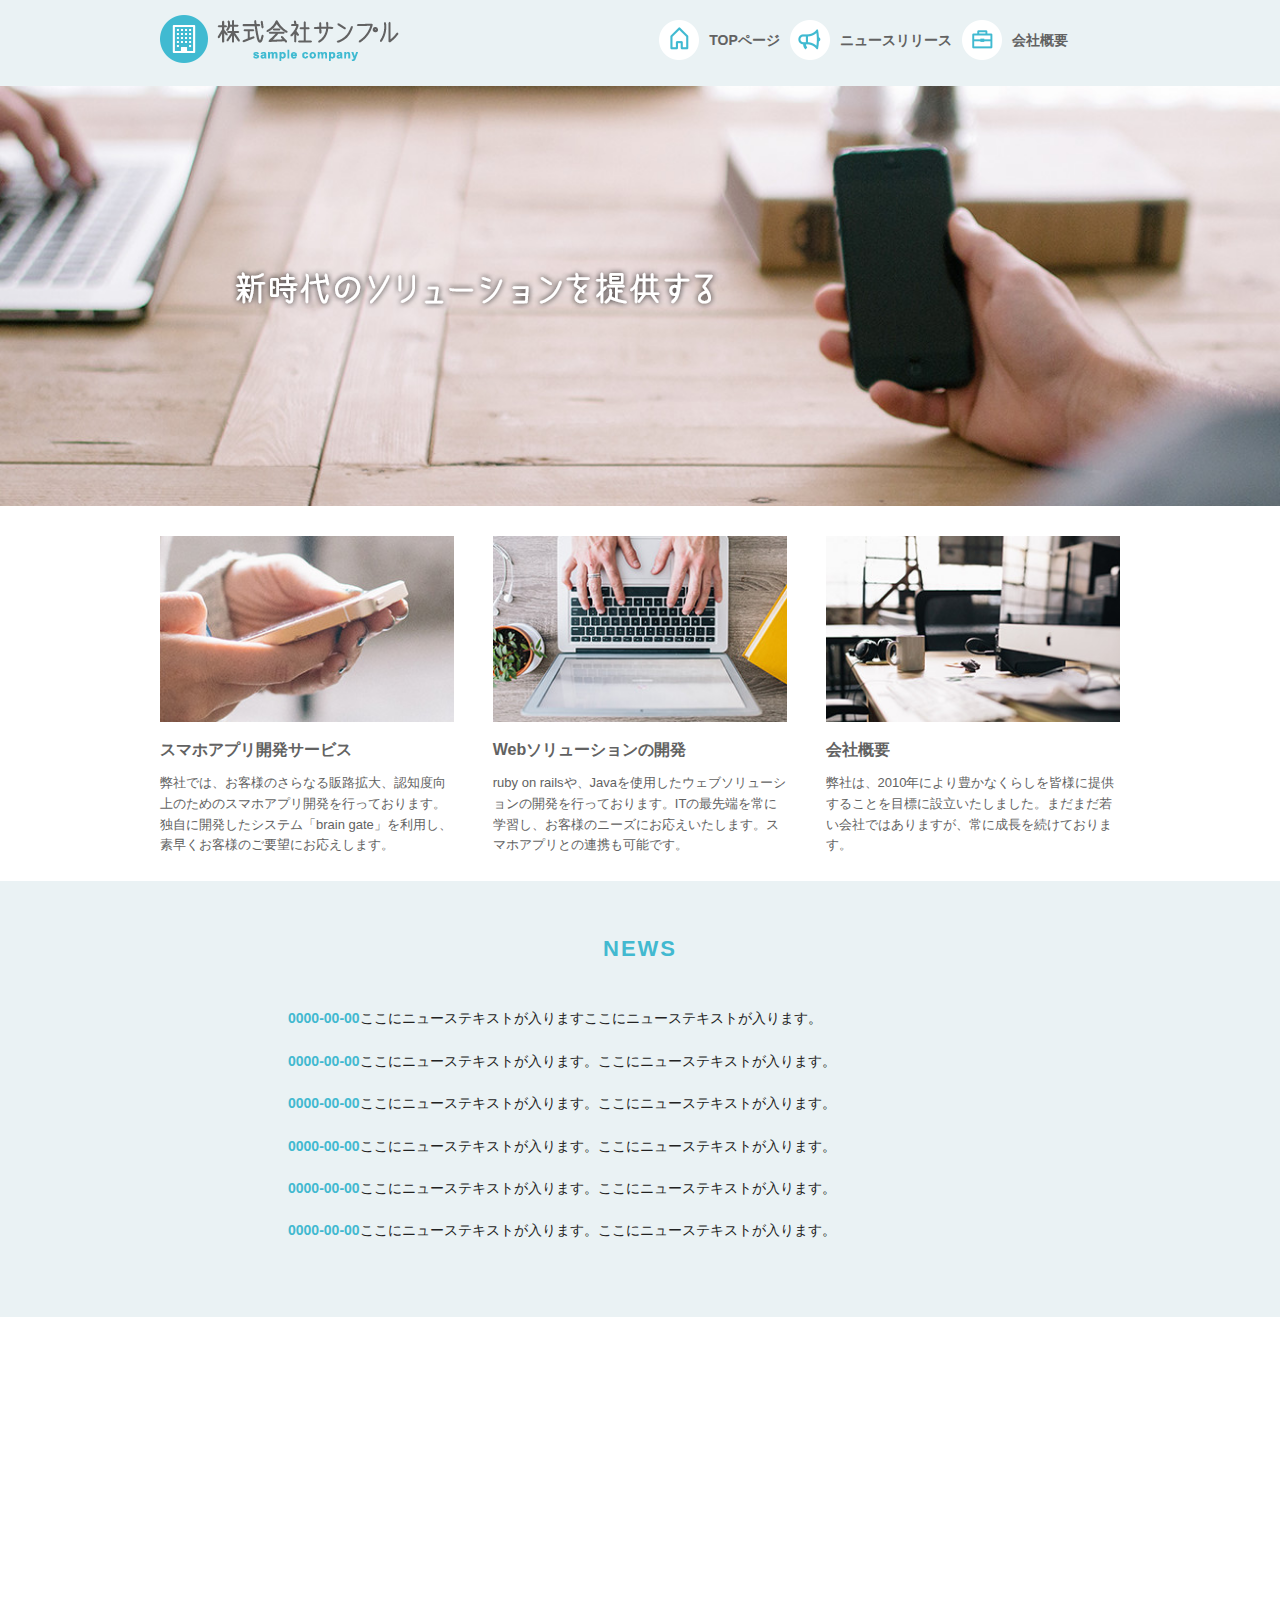
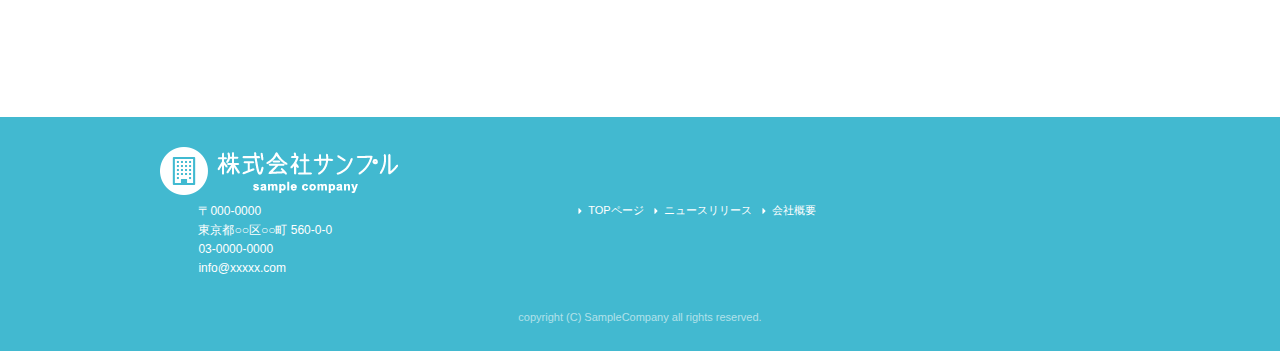
==== index.html @ ef843adb "first commit may 7" ====
<!DOCTYPE html>
<html lang="ja">
<head>

  <!-- Basic Page Needs
  –––––––––––––––––––––––––––––––––––––––––––––––––– -->
  <meta charset="utf-8">
  <title>株式会社サンプル</title>
  <meta name="description" content="">
  <meta name="author" content="">

  <!-- Mobile Specific Metas
  –––––––––––––––––––––––––––––––––––––––––––––––––– -->
  <meta name="viewport" content="width=device-width, initial-scale=1">


  <!-- CSS
  –––––––––––––––––––––––––––––––––––––––––––––––––– -->
  <link rel="stylesheet" href="css/normalize.css">
  <link rel="stylesheet" href="css/skeleton.css">
  <link rel="stylesheet" href="css/sample.css">

  <!-- Favicon
  –––––––––––––––––––––––––––––––––––––––––––––––––– -->
  <link rel="icon" type="image/png" href="images/favicon.png">

</head>
<body>
  <header>
    <div id="header_in" class="container">
      <div class="row">
        <div class="six columns logo">
          
        <h1><a href="index.html"><img class="u-max-full-width" src="images/top/logo.png" alt="株式会社サンプル" srcset="images/top/logo@2x.png 2x" /></a></h1>
        </div>
        <div class="six columns navi">
          <div class="sp_navi">
          <img id="sp_navi_btn" class="u-max-full-width" src="images/top/sp_navi.png" alt="sp_navi" srcset="images/top/sp_navi@2x.png 2x" />

          <ul class="sp_navi_li">
            <li><a href="index.html">TOPページ</a></li>
            <li><a href="news.html">ニュースリリース</a></li>
            <li><a href="company.html">会社概要</a></li>
          </ul>
        </div>
        <div class="pc_navi">
           <ul class="pc_navi_li">
             <li class="navi_toppage"><a href="index.html">TOPページ</a></li>
             <li class="navi_news"><a href="news.html">ニュースリリース</a></li>
             <li class="navi_company"><a href="company.html">会社概要</a></li>
             </ul>

        </div>

      </div>
    </div>
    <!-- row -->
    </div>
</header>
<div id="cover_area">
  <div class="container">
    <div class="twelve columns">
      <img class="u-max-full-width" src="images/top/cover_read.png" alt="新時代のソリューションを提供する" srcset="images/top/cover_read@2x.png 2x" />
    </div>
  </div>
</div>
<!-- #cover -->

<div id="service_area">

  <div class="container">
    <div class="row">

      <div class="four columns">
      
        <img class="u-max-full-width" src="images/top/service_01.jpg" alt="スマホアプリ開発サービス" srcset="images/top/service_01@2x.jpg 2x" />
        <div class="service_title">スマホアプリ開発サービス</div>
        <p>弊社では、お客様のさらなる販路拡大、認知度向上のためのスマホアプリ開発を行っております。独自に開発したシステム「brain gate」を利用し、素早くお客様のご要望にお応えします。</p>
      </div><!-- column -->
      
      <div class="four columns">
        <img class="u-max-full-width" src="images/top/service_02.jpg" alt="Webソリューションの開発" srcset="images/top/service_02@2x.jpg 2x" />
        <div class="service_title">Webソリューションの開発</div>
        <p>ruby on railsや、Javaを使用したウェブソリューションの開発を行っております。ITの最先端を常に学習し、お客様のニーズにお応えいたします。スマホアプリとの連携も可能です。</p>

      </div><!-- column -->
      
      <div class="four columns">
         <img class="u-max-full-width" src="images/top/service_03.jpg" alt="会社概要" srcset="images/top/service_03@2x.jpg 2x" />
        <div class="service_title">会社概要</div>
        <p>弊社は、2010年により豊かなくらしを皆様に提供することを目標に設立いたしました。まだまだ若い会社ではありますが、常に成長を続けております。</p>
        
      </div><!-- column -->

    </div>
  </div>

</div>

<!-- #service_area -->
<div id="news_area">
  <div class="container">
    <div class="row">
      
      <div class="twelve columns">
        <div class="news_title">NEWS</div>
         
         <ul class="news_lists">
           <li><span>0000-00-00</span>ここにニューステキストが入りますここにニューステキストが入ります。</li>
           <li><span>0000-00-00</span>ここにニューステキストが入ります。ここにニューステキストが入ります。</li>
           <li><span>0000-00-00</span>ここにニューステキストが入ります。ここにニューステキストが入ります。</li>
           <li><span>0000-00-00</span>ここにニューステキストが入ります。ここにニューステキストが入ります。</li>
           <li><span>0000-00-00</span>ここにニューステキストが入ります。ここにニューステキストが入ります。</li>
           <li><span>0000-00-00</span>ここにニューステキストが入ります。ここにニューステキストが入ります。</li>
         </ul>
         
      </div>
      
    </div>
  </div>
</div>
<!-- #new_area -->

<div id="googlemap_area">
  
  <script src="//maps.google.com/maps/api/js?key=AIzaSyBBk4kRPI6W22pNceogOGklAoCGwDlyeMA"></script>
  <script type="text/javascript">
    function googleMap() {
    var latlng = new google.maps.LatLng(35.6694293, 139.7189323);/* 座標 */
    var myOptions = {
    zoom: 16, /*拡大比率*/
    center: latlng,
    scrollwheel: false,
    disableDoubleClickZoom: true,
    draggable: false,
    mapTypeControlOptions: { mapTypeIds: ['style', google.maps.MapTypeId.ROADMAP] }
  };
    var map = new google.maps.Map(document.getElementById('map1'), myOptions);

  /*アイコン設定*/
    var icon = new google.maps.MarkerImage('images/top/pin.png',/*画像url*/
    new google.maps.Size(48,56),/*アイコンサイズ*/
    new google.maps.Point(0,0)/*アイコン位置*/
  );
    var markerOptions = {
    position: latlng,
    map: map,
    icon: icon,
    title: '株式会社サンプル',/*タイトル*/
    animation: google.maps.Animation.DROP/*アニメーション*/
  };
  var marker = new google.maps.Marker(markerOptions);

  /*取得スタイルの貼り付け*/
  var styleOptions = [
  {
  "stylers": [
    { "hue": '#eaf2f4' }
    ]
    }
  ];

  var styledMapOptions = { name: '株式会社サンプル' }/*地図右上のタイトル*/
  var sampleType = new google.maps.StyledMapType(styleOptions, styledMapOptions);
  map.mapTypes.set('style', sampleType);
  map.setMapTypeId('style');
  };
  google.maps.event.addDomListener(window, 'load', function() {
  googleMap();
  });
  </script>
  <div id="map1" style="width:100%; height:400px; margin:0 auto;"></div>
  </div>
  <!-- googlemap_area -->
<footer>
  <div class="container">
    <div class="row">
       <div class="four column sp">
        <img class="u-max-full-width" src="images/top/footer_logo.png" alt="株式会社サンプル" srcset="images/top/footer_logo@2x.png 2x" />
       </div>
      <!-- columns -->
       <div class="four columns foot_address sp">
        〒000-0000<br />
        東京都○○区○○町 560-0-0<br />
        03-0000-0000<br />
        info@xxxxx.com
        </div>
      <!-- columns -->
        <div class="four columns">
           <ul class="foot_navi">
             <li><a href="">TOPページ</a></li>
             <li><a href="">ニュースリリース</a></li>
             <li><a href="">会社概要</a></li>
             </ul>
        </div>
        <!-- columns -->
    </div>
    <!-- row -->
      <div class="row">
        <div class="twelve columns sp">
          <p class="copy">copyright (C) SampleCompany all rights reserved.</p>
        </div>
        <!-- columns -->
      </div>
      <! -- row -->
  </div>
</footer>
<script type="text/javascript" src="//ajax.googleapis.com/ajax/libs/jquery/1.10.2/jquery.min.js"></script>
<script>
  $(function(){
    $(document).ready(function(){
      
      $("#sp_navi_btn").click(function () {
        $(this).next().slideToggle();
        
      });
      
    });
  });
</script>

</body>  
</html>
---- css/skeleton.css ----
/*
* Skeleton V2.0.4
* Copyright 2014, Dave Gamache
* www.getskeleton.com
* Free to use under the MIT license.
* http://www.opensource.org/licenses/mit-license.php
* 12/29/2014
*/


/* Table of contents
––––––––––––––––––––––––––––––––––––––––––––––––––
- Grid
- Base Styles
- Typography
- Links
- Buttons
- Forms
- Lists
- Code
- Tables
- Spacing
- Utilities
- Clearing
- Media Queries
*/


/* Grid
–––––––––––––––––––––––––––––––––––––––––––––––––– */
.container {
  position: relative;
  width: 100%;
  max-width: 960px;
  margin: 0 auto;
  padding: 0 20px;
  box-sizing: border-box; }
.column,
.columns {
  width: 100%;
  float: left;
  box-sizing: border-box; }

/* For devices larger than 400px */
@media (min-width: 400px) {
  .container {
    width: 85%;
    padding: 0; }
}

/* For devices larger than 550px */
@media (min-width: 550px) {
  .container {
    width: 80%; }
  .column,
  .columns {
    margin-left: 4%; }
  .column:first-child,
  .columns:first-child {
    margin-left: 0; }

  .one.column,
  .one.columns                    { width: 4.66666666667%; }
  .two.columns                    { width: 13.3333333333%; }
  .three.columns                  { width: 22%;            }
  .four.columns                   { width: 30.6666666667%; }
  .five.columns                   { width: 39.3333333333%; }
  .six.columns                    { width: 48%;            }
  .seven.columns                  { width: 56.6666666667%; }
  .eight.columns                  { width: 65.3333333333%; }
  .nine.columns                   { width: 74.0%;          }
  .ten.columns                    { width: 82.6666666667%; }
  .eleven.columns                 { width: 91.3333333333%; }
  .twelve.columns                 { width: 100%; margin-left: 0; }

  .one-third.column               { width: 30.6666666667%; }
  .two-thirds.column              { width: 65.3333333333%; }

  .one-half.column                { width: 48%; }

  /* Offsets */
  .offset-by-one.column,
  .offset-by-one.columns          { margin-left: 8.66666666667%; }
  .offset-by-two.column,
  .offset-by-two.columns          { margin-left: 17.3333333333%; }
  .offset-by-three.column,
  .offset-by-three.columns        { margin-left: 26%;            }
  .offset-by-four.column,
  .offset-by-four.columns         { margin-left: 34.6666666667%; }
  .offset-by-five.column,
  .offset-by-five.columns         { margin-left: 43.3333333333%; }
  .offset-by-six.column,
  .offset-by-six.columns          { margin-left: 52%;            }
  .offset-by-seven.column,
  .offset-by-seven.columns        { margin-left: 60.6666666667%; }
  .offset-by-eight.column,
  .offset-by-eight.columns        { margin-left: 69.3333333333%; }
  .offset-by-nine.column,
  .offset-by-nine.columns         { margin-left: 78.0%;          }
  .offset-by-ten.column,
  .offset-by-ten.columns          { margin-left: 86.6666666667%; }
  .offset-by-eleven.column,
  .offset-by-eleven.columns       { margin-left: 95.3333333333%; }

  .offset-by-one-third.column,
  .offset-by-one-third.columns    { margin-left: 34.6666666667%; }
  .offset-by-two-thirds.column,
  .offset-by-two-thirds.columns   { margin-left: 69.3333333333%; }

  .offset-by-one-half.column,
  .offset-by-one-half.columns     { margin-left: 52%; }

}


/* Base Styles
–––––––––––––––––––––––––––––––––––––––––––––––––– */
/* NOTE
html is set to 62.5% so that all the REM measurements throughout Skeleton
are based on 10px sizing. So basically 1.5rem = 15px :) */
html {
  font-size: 62.5%; }
body {
  font-size: 1.5em; /* currently ems cause chrome bug misinterpreting rems on body element */
  line-height: 1.6;
  font-weight: 400;
  font-family: "Raleway", "HelveticaNeue", "Helvetica Neue", Helvetica, Arial, sans-serif;
  color: #222; }


/* Typography
–––––––––––––––––––––––––––––––––––––––––––––––––– */
h1, h2, h3, h4, h5, h6 {
  margin-top: 0;
  margin-bottom: 2rem;
  font-weight: 300; }
h1 { font-size: 4.0rem; line-height: 1.2;  letter-spacing: -.1rem;}
h2 { font-size: 3.6rem; line-height: 1.25; letter-spacing: -.1rem; }
h3 { font-size: 3.0rem; line-height: 1.3;  letter-spacing: -.1rem; }
h4 { font-size: 2.4rem; line-height: 1.35; letter-spacing: -.08rem; }
h5 { font-size: 1.8rem; line-height: 1.5;  letter-spacing: -.05rem; }
h6 { font-size: 1.5rem; line-height: 1.6;  letter-spacing: 0; }

/* Larger than phablet */
@media (min-width: 550px) {
  h1 { font-size: 5.0rem; }
  h2 { font-size: 4.2rem; }
  h3 { font-size: 3.6rem; }
  h4 { font-size: 3.0rem; }
  h5 { font-size: 2.4rem; }
  h6 { font-size: 1.5rem; }
}

p {
  margin-top: 0; }


/* Links
–––––––––––––––––––––––––––––––––––––––––––––––––– */
a {
  color: #1EAEDB; }
a:hover {
  color: #0FA0CE; }


/* Buttons
–––––––––––––––––––––––––––––––––––––––––––––––––– */
.button,
button,
input[type="submit"],
input[type="reset"],
input[type="button"] {
  display: inline-block;
  height: 38px;
  padding: 0 30px;
  color: #555;
  text-align: center;
  font-size: 11px;
  font-weight: 600;
  line-height: 38px;
  letter-spacing: .1rem;
  text-transform: uppercase;
  text-decoration: none;
  white-space: nowrap;
  background-color: transparent;
  border-radius: 4px;
  border: 1px solid #bbb;
  cursor: pointer;
  box-sizing: border-box; }
.button:hover,
button:hover,
input[type="submit"]:hover,
input[type="reset"]:hover,
input[type="button"]:hover,
.button:focus,
button:focus,
input[type="submit"]:focus,
input[type="reset"]:focus,
input[type="button"]:focus {
  color: #333;
  border-color: #888;
  outline: 0; }
.button.button-primary,
button.button-primary,
input[type="submit"].button-primary,
input[type="reset"].button-primary,
input[type="button"].button-primary {
  color: #FFF;
  background-color: #33C3F0;
  border-color: #33C3F0; }
.button.button-primary:hover,
button.button-primary:hover,
input[type="submit"].button-primary:hover,
input[type="reset"].button-primary:hover,
input[type="button"].button-primary:hover,
.button.button-primary:focus,
button.button-primary:focus,
input[type="submit"].button-primary:focus,
input[type="reset"].button-primary:focus,
input[type="button"].button-primary:focus {
  color: #FFF;
  background-color: #1EAEDB;
  border-color: #1EAEDB; }


/* Forms
–––––––––––––––––––––––––––––––––––––––––––––––––– */
input[type="email"],
input[type="number"],
input[type="search"],
input[type="text"],
input[type="tel"],
input[type="url"],
input[type="password"],
textarea,
select {
  height: 38px;
  padding: 6px 10px; /* The 6px vertically centers text on FF, ignored by Webkit */
  background-color: #fff;
  border: 1px solid #D1D1D1;
  border-radius: 4px;
  box-shadow: none;
  box-sizing: border-box; }
/* Removes awkward default styles on some inputs for iOS */
input[type="email"],
input[type="number"],
input[type="search"],
input[type="text"],
input[type="tel"],
input[type="url"],
input[type="password"],
textarea {
  -webkit-appearance: none;
     -moz-appearance: none;
          appearance: none; }
textarea {
  min-height: 65px;
  padding-top: 6px;
  padding-bottom: 6px; }
input[type="email"]:focus,
input[type="number"]:focus,
input[type="search"]:focus,
input[type="text"]:focus,
input[type="tel"]:focus,
input[type="url"]:focus,
input[type="password"]:focus,
textarea:focus,
select:focus {
  border: 1px solid #33C3F0;
  outline: 0; }
label,
legend {
  display: block;
  margin-bottom: .5rem;
  font-weight: 600; }
fieldset {
  padding: 0;
  border-width: 0; }
input[type="checkbox"],
input[type="radio"] {
  display: inline; }
label > .label-body {
  display: inline-block;
  margin-left: .5rem;
  font-weight: normal; }


/* Lists
–––––––––––––––––––––––––––––––––––––––––––––––––– */
ul {
  list-style: circle inside; }
ol {
  list-style: decimal inside; }
ol, ul {
  padding-left: 0;
  margin-top: 0; }
ul ul,
ul ol,
ol ol,
ol ul {
  margin: 1.5rem 0 1.5rem 3rem;
  font-size: 90%; }
li {
  margin-bottom: 1rem; }


/* Code
–––––––––––––––––––––––––––––––––––––––––––––––––– */
code {
  padding: .2rem .5rem;
  margin: 0 .2rem;
  font-size: 90%;
  white-space: nowrap;
  background: #F1F1F1;
  border: 1px solid #E1E1E1;
  border-radius: 4px; }
pre > code {
  display: block;
  padding: 1rem 1.5rem;
  white-space: pre; }


/* Tables
–––––––––––––––––––––––––––––––––––––––––––––––––– */
th,
td {
  padding: 12px 15px;
  text-align: left;
  border-bottom: 1px solid #E1E1E1; }
th:first-child,
td:first-child {
  padding-left: 0; }
th:last-child,
td:last-child {
  padding-right: 0; }


/* Spacing
–––––––––––––––––––––––––––––––––––––––––––––––––– */
button,
.button {
  margin-bottom: 1rem; }
input,
textarea,
select,
fieldset {
  margin-bottom: 1.5rem; }
pre,
blockquote,
dl,
figure,
table,
p,
ul,
ol,
form {
  margin-bottom: 2.5rem; }


/* Utilities
–––––––––––––––––––––––––––––––––––––––––––––––––– */
.u-full-width {
  width: 100%;
  box-sizing: border-box; }
.u-max-full-width {
  max-width: 100%;
  box-sizing: border-box; }
.u-pull-right {
  float: right; }
.u-pull-left {
  float: left; }


/* Misc
–––––––––––––––––––––––––––––––––––––––––––––––––– */
hr {
  margin-top: 3rem;
  margin-bottom: 3.5rem;
  border-width: 0;
  border-top: 1px solid #E1E1E1; }


/* Clearing
–––––––––––––––––––––––––––––––––––––––––––––––––– */

/* Self Clearing Goodness */
.container:after,
.row:after,
.u-cf {
  content: "";
  display: table;
  clear: both; }


/* Media Queries
–––––––––––––––––––––––––––––––––––––––––––––––––– */
/*
Note: The best way to structure the use of media queries is to create the queries
near the relevant code. For example, if you wanted to change the styles for buttons
on small devices, paste the mobile query code up in the buttons section and style it
there.
*/


/* Larger than mobile */
@media (min-width: 400px) {}

/* Larger than phablet (also point when grid becomes active) */
@media (min-width: 550px) {}

/* Larger than tablet */
@media (min-width: 750px) {}

/* Larger than desktop */
@media (min-width: 1000px) {}

/* Larger than Desktop HD */
@media (min-width: 1200px) {}
---- css/sample.css ----
html {
  font-size: 62.5%; }

/**************************************/
header {
  background: #eaf2f4; }
  header #header_in {
    padding-top: 10px;
    padding-bottom: 4px; }
  @media (max-width: 550px) {
    header .logo {
      width: 190px; }
    header .navi {
      width: 40px;
      float: right; } }
  header .sp_navi_li {
    width: 180px;
    position: absolute;
    top: 50px;
    right: 2%;
    border: 1px solid #eee;
    background: white;
    margin: 0;
    padding: 0;
    display: none;
    z-index: 100; }
    header .sp_navi_li li {
      list-style: none;
      margin: 0;
      padding: 0; }
      header .sp_navi_li li a {
        display: block;
        padding: 10px 8px;
        border-bottom: 1px solid #eee;
        font-size: 14px;
        text-decoration: none; }
  @media (min-width: 550px) {
    header .sp_navi {
      display: none; }
    header #header_in {
      padding: 15px 0 10px 0; }
    header .pc_navi_li {
      margin: 0;
      padding: 0; }
      header .pc_navi_li li {
        list-style: none;
        margin: 5px 0 0 0;
        padding: 0; }
        header .pc_navi_li li a {
          color: #626262;
          text-decoration: none;
          font-weight: bold;
          font-size: 14px;
          font-size: 1.4rem;
          float: left;
          padding-right: 10px; }
        header .pc_navi_li li a:hover {
          color: #42b9d0; }
      header .pc_navi_li li.navi_toppage a {
        background-repeat: no-repeat;
        display: inline-block;
        line-height: 40px;
        padding-left: 50px;
        background-image: url("../images/top/navi_top.png");
        background-size: 40px 40px; } }
    @media screen and (min-width: 550px) and (-webkit-min-device-pixel-ratio: 2), (min-width: 550px) and (min-resolution: 2dppx) {
      header .pc_navi_li li.navi_toppage a {
        background-image: url("../images/top/navi_top@2x.png"); } }
  @media (min-width: 550px) {
      header .pc_navi_li li.navi_news a {
        background-repeat: no-repeat;
        display: inline-block;
        line-height: 40px;
        padding-left: 50px;
        background-image: url("../images/top/navi_news.png");
        background-size: 40px 40px; } }
    @media screen and (min-width: 550px) and (-webkit-min-device-pixel-ratio: 2), (min-width: 550px) and (min-resolution: 2dppx) {
      header .pc_navi_li li.navi_news a {
        background-image: url("../images/top/navi_news@2x.png"); } }
  @media (min-width: 550px) {
      header .pc_navi_li li.navi_company a {
        background-repeat: no-repeat;
        display: inline-block;
        line-height: 40px;
        padding-left: 50px;
        background-image: url("../images/top/navi_company.png");
        background-size: 40px 40px; } }
    @media screen and (min-width: 550px) and (-webkit-min-device-pixel-ratio: 2), (min-width: 550px) and (min-resolution: 2dppx) {
      header .pc_navi_li li.navi_company a {
        background-image: url("../images/top/navi_company@2x.png"); } }

  @media (max-width: 550px) {
    header .pc_navi {
      display: none; } }

#cover_area {
  text-align: center;
  padding: 80px 0;
  background-image: url("../images/top/cover.jpg");
  background-size: cover; }
  @media screen and (-webkit-min-device-pixel-ratio: 2), (min-resolution: 2dppx) {
    #cover_area {
      background-image: url("../images/top/cover@2x.jpg"); } }
  @media (min-width: 550px) {
    #cover_area {
      text-align: left;
      height: 420px;
      padding: 0; }
      #cover_area img {
        margin-top: 180px;
        margin-left: 70px; } }

#service_area {
  padding-top: 20px; }
  @media (min-width: 550px) {
    #service_area {
      padding-top: 30px; } }
  #service_area .columns {
    color: #626262; }
    #service_area .columns .service_title {
      font-size: 18px;
      font-size: 1.8rem;
      font-weight: bold;
      margin-top: 8px; }
    #service_area .columns p {
      font-size: 15px;
      font-size: 1.5rem;
      margin-top: 10px; }
    @media (min-width: 550px) {
      #service_area .columns .service_title {
        font-size: 16px;
        font-size: 1.6rem; }
      #service_area .columns p {
        font-size: 13px;
        font-size: 1.3rem; } }

#news_area {
  background-color: #eaf2f4; }
  @media (min-width: 550px) {
    #news_area .container {
      padding: 0px 10% 50px 10%; } }
  #news_area .news_title {
    text-align: center;
    font-size: 26px;
    font-size: 2.6rem;
    color: #42b9d0;
    padding: 15px 0 10px 0;
    font-weight: bold;
    letter-spacing: 0.2rem; }
  #news_area .news_lists li {
    list-style: none;
    font-size: 15px;
    font-size: 1.5rem; }
    #news_area .news_lists li span {
      color: #42b9d0;
      font-weight: bold;
      display: block;
      margin-bottom: 3px; }
  @media (min-width: 550px) {
    #news_area .news_title {
      text-align: center;
      font-size: 22px;
      font-size: 2.2rem;
      color: #42b9d0;
      padding: 50px 0 41px 0;
      letter-spacing: 0.2rem; }
    #news_area .news_lists li {
      list-style: none;
      font-size: 14px;
      font-size: 1.4rem;
      margin-bottom: 20px; }
      #news_area .news_lists li span {
        color: #42b9d0;
        font-weight: bold;
        display: inline;
        margin-bottom: 0px; } }

footer {
  background-color: #42b9d0;
  color: #fff;
  padding-top: 20px; }
  @media (max-width: 550px) {
    footer .container {
      margin: 0;
      padding: 0; }
    footer .sp {
      padding: 0 6%;
      margin: 0 auto; }
    footer .foot_navi {
      margin-top: 20px; }
      footer .foot_navi li {
        list-style: none;
        margin-bottom: 1px; }
        footer .foot_navi li a {
          color: #42b9d0;
          background-color: #eaf2f4;
          display: block;
          text-align: center;
          font-weight: bold;
          text-decoration: none;
          font-size: 16px;
          font-size: 1.6rem;
          padding: 16px 0; } }
  footer .foot_address {
    font-size: 16px;
    font-size: 1.6rem;
    padding-top: 10px; }
  footer .copy {
    text-align: center;
    font-size: 11px;
    font-size: 1.1rem;
    color: #b2e1ea; }
  @media (min-width: 550px) {
    footer {
      padding-top: 30px; }
      footer .foot_address {
        padding: 0px;
        font-size: 12px;
        font-size: 1.2rem; }
      footer .foot_navi {
        float: right; }
        footer .foot_navi li {
          list-style: none;
          background-repeat: no-repeat;
          background-position: left center;
          display: inline-block;
          float: left;
          margin-right: 10px;
          font-size: 11px;
          font-size: 1.1rem;
          background-image: url("../images/top/foot_arroehead.png");
          background-size: 4px 6px; } }
      @media screen and (min-width: 550px) and (-webkit-min-device-pixel-ratio: 2), (min-width: 550px) and (min-resolution: 2dppx) {
        footer .foot_navi li {
          background-image: url("../images/top/foot_arroehead@2x.png"); } }
  @media (min-width: 550px) {
        footer .foot_navi a {
          color: white;
          padding-left: 10px;
          text-decoration: none; }
        footer .foot_navi a:hover {
          color: #eaf2f4; }
      footer .copy {
        margin-top: 30px; } }

h1 {
  margin: 0;
  padding: 0; }

#sub_cover {
  background-image: url("../images/news/sub_cover.jpg");
  background-size: cover; }
  #sub_cover .container h2 {
    text-align: center;
    padding: 80px 0;
    color: #FFFFFF;
    fontsize: 3.2rem;
    font-weight: bold;
    margin: 0;
    letter-spacing: 0.2rem; }
  @media screen and (-webkit-min-device-pixel-ratio: 2), (min-resolution: 2dppx) {
    #sub_cover {
      background-image: url("../images/news/sub_cover@2x.jpg"); } }
  @media screen and (-webkit-min-device-pixel-ratio: 2) and (min-width: 550px), (min-resolution: 2dppx) and (min-width: 550px) {
    #sub_cover {
      text-align: left;
      height: 200px;
      padding: 0; }
      #sub_cover img {
        margin-top: 180px;
        margin-left: 70px; } }

@media (min-width: 550px) {
  #contents {
    padding-top: 35px;
    padding-bottom: 70px; } }
#contents .container {
  position: relative;
  max-width: 960px;
  margin: 0 auto;
  box-sizing: border-box; }
  @media (min-width: 550px) {
    #contents .container {
      width: 80%; } }
  @media (min-width: 400px) {
    #contents .container {
      padding: 0; } }
#contents .row {
  display: block; }
@media (min-width: 550px) {
  #contents #main {
    padding-right: 20px; }
    #contents #main .nine.columns {
      width: 74.0%; } }
#contents #main h2 {
  color: #42b9d0;
  font-size: 2rem;
  font-weight: bold;
  display: block;
  margin-bottom: 2rem;
  border-bottom: 3px solid;
  border-bottom-color: #42b9d0;
  line-height: 1.25;
  padding-bottom: 20px; }
#contents #main li {
  list-style: none;
  font-size: 15px;
  font-size: 1.5rem; }
  #contents #main li span {
    color: #42b9d0;
    font-weight: bold;
    display: block;
    margin-bottom: 3px; }

#sidebar {
  padding-bottom: 20px;
  line-height: 1.6; }
  @media (min-width: 550px) {
    #sidebar .three.columns {
      width: 22%; }
    #sidebar .columns {
      width: 100%;
      margin-left: 4%;
      float: left;
      box-sizing: border-box; } }
  @media (max-width: 550px) {
    #sidebar .pc_sidemenu {
      display: none; } }
  #sidebar .pc_sidemenu h3 {
    color: #42b9d0;
    font-size: 1.5rem;
    display: block;
    letter-spacing: 0.2rem;
    font-weight: bold;
    background-color: #f3f9fb;
    padding: 15px;
    margin-top: 0;
    margin-bottom: 0px; }
  #sidebar .pc_sidemenu li {
    list-style: none;
    font-size: 1.6rem;
    background-image: url("../images/news/side_arrow.png");
    background-size: 4px 8px;
    display: block;
    border-bottom: 1px solid;
    border-bottom-color: #e5e5e5;
    background-repeat: no-repeat;
    background-position: 8px center;
    margin-bottom: 0px;
    padding: 10px 10px 10px 20px; }
    @media screen and (-webkit-min-device-pixel-ratio: 2), (min-resolution: 2dppx) {
      #sidebar .pc_sidemenu li {
        background-image: url("../images/news/side_arrow@2x.png"); } }
    #sidebar .pc_sidemenu li a {
      color: #339fd1;
      text-decoration: none;
      display: block; }
      #sidebar .pc_sidemenu li a:hover {
        color: #42b9d0; }

/*# sourceMappingURL=sample.css.map */
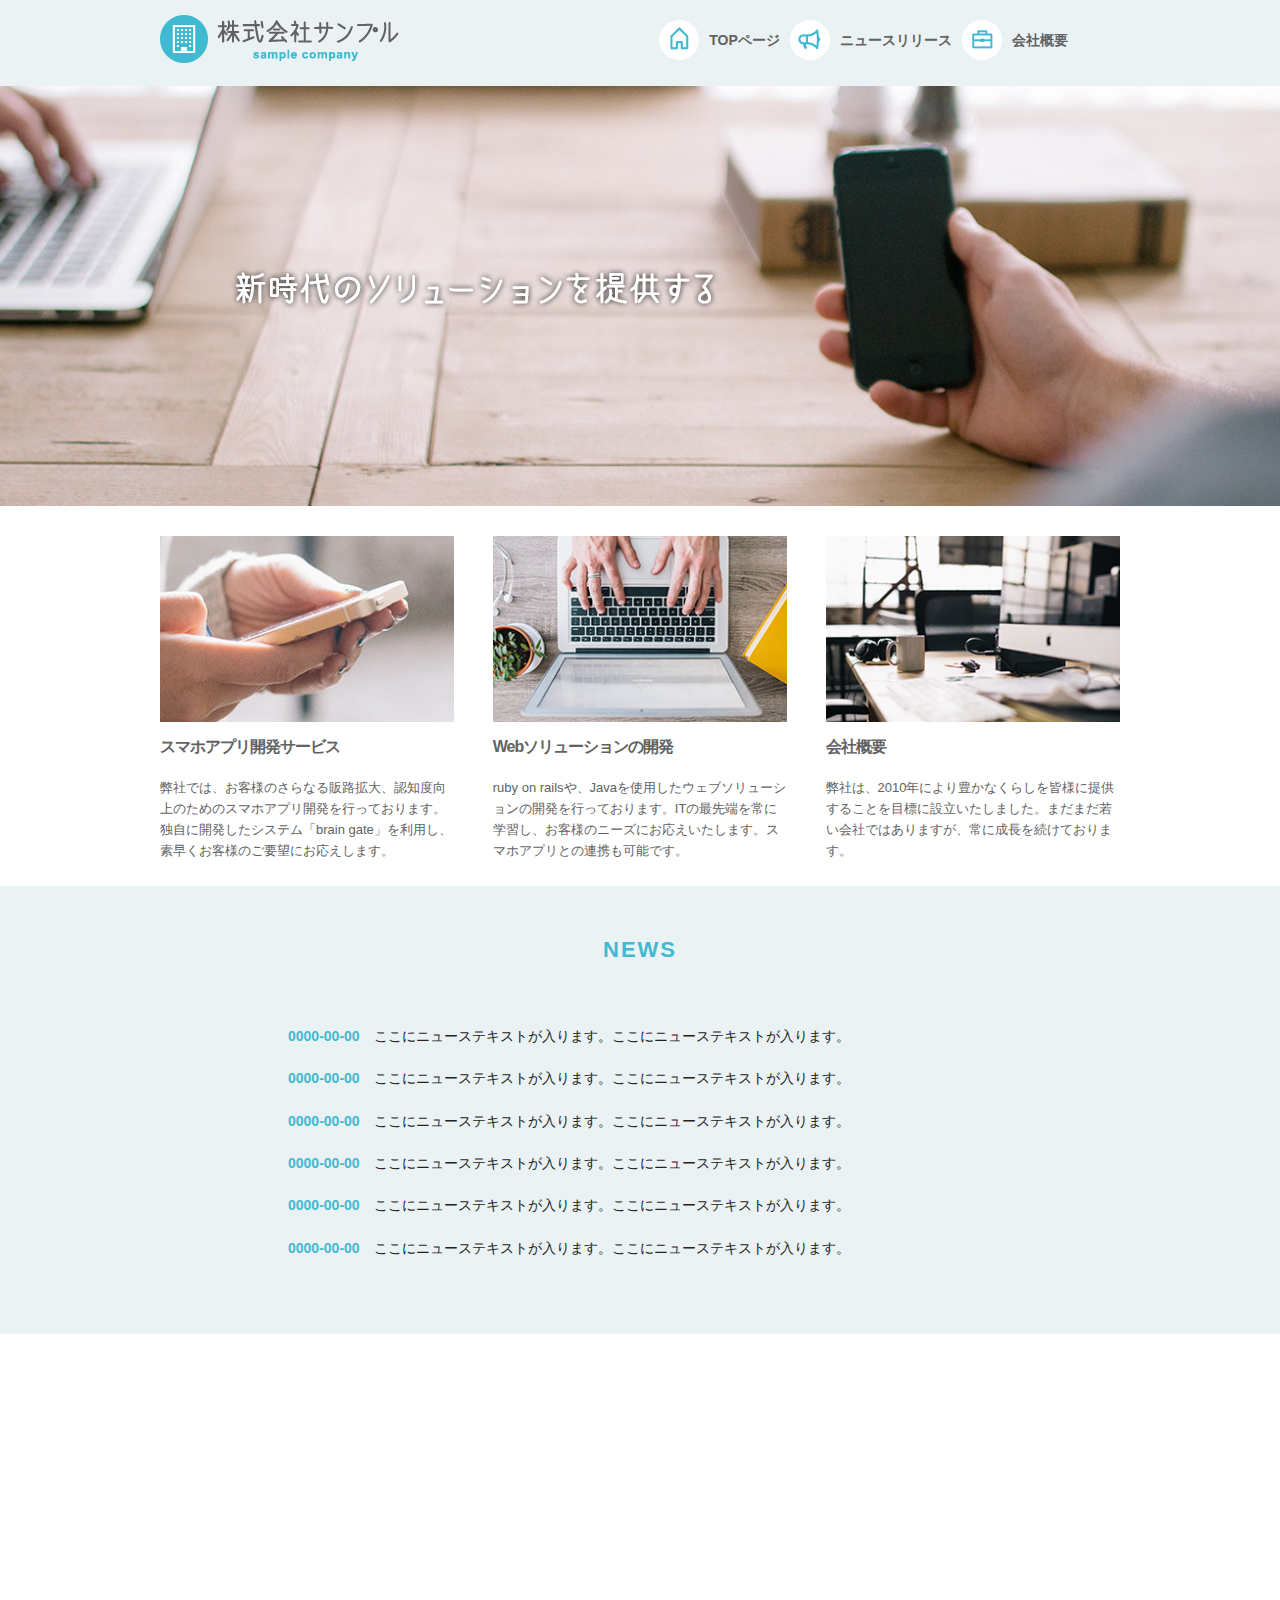
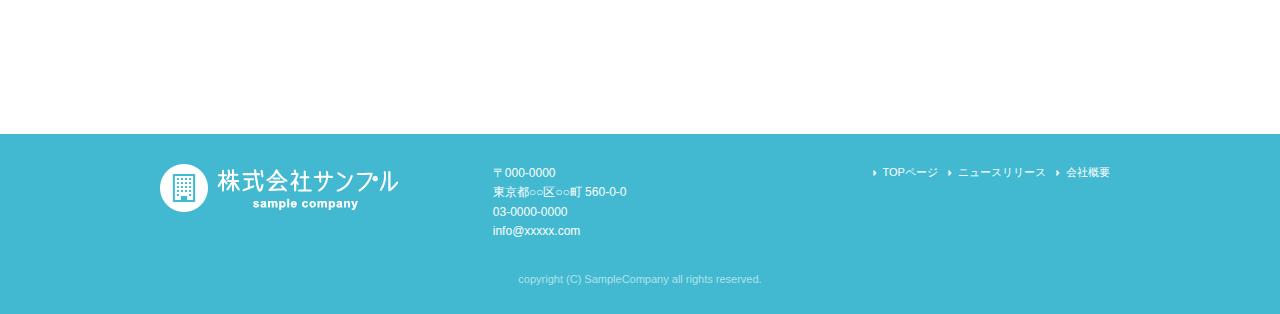
==== commit 1a9f750a: "second commit may 9" ====
--- a/index.html
+++ b/index.html
@@ -74,44 +74,41 @@
       <div class="four columns">
       
         <img class="u-max-full-width" src="images/top/service_01.jpg" alt="スマホアプリ開発サービス" srcset="images/top/service_01@2x.jpg 2x" />
-        <div class="service_title">スマホアプリ開発サービス</div>
+        <h3 class="service_title">スマホアプリ開発サービス</h3>
         <p>弊社では、お客様のさらなる販路拡大、認知度向上のためのスマホアプリ開発を行っております。独自に開発したシステム「brain gate」を利用し、素早くお客様のご要望にお応えします。</p>
       </div><!-- column -->
       
-      <div class="four columns">
+       <div class="four columns">
         <img class="u-max-full-width" src="images/top/service_02.jpg" alt="Webソリューションの開発" srcset="images/top/service_02@2x.jpg 2x" />
-        <div class="service_title">Webソリューションの開発</div>
+        <h3 class="service_title">Webソリューションの開発</h3>
         <p>ruby on railsや、Javaを使用したウェブソリューションの開発を行っております。ITの最先端を常に学習し、お客様のニーズにお応えいたします。スマホアプリとの連携も可能です。</p>
-
-      </div><!-- column -->
+        </div><!-- column -->
       
       <div class="four columns">
          <img class="u-max-full-width" src="images/top/service_03.jpg" alt="会社概要" srcset="images/top/service_03@2x.jpg 2x" />
-        <div class="service_title">会社概要</div>
+        <h3 class="service_title">会社概要</h3>
         <p>弊社は、2010年により豊かなくらしを皆様に提供することを目標に設立いたしました。まだまだ若い会社ではありますが、常に成長を続けております。</p>
+        </div><!-- column -->
         
-      </div><!-- column -->
-
     </div>
   </div>
 
 </div>
-
 <!-- #service_area -->
 <div id="news_area">
   <div class="container">
     <div class="row">
       
       <div class="twelve columns">
-        <div class="news_title">NEWS</div>
+        <h2 class="news_title">NEWS</h2>
          
          <ul class="news_lists">
-           <li><span>0000-00-00</span>ここにニューステキストが入りますここにニューステキストが入ります。</li>
-           <li><span>0000-00-00</span>ここにニューステキストが入ります。ここにニューステキストが入ります。</li>
-           <li><span>0000-00-00</span>ここにニューステキストが入ります。ここにニューステキストが入ります。</li>
-           <li><span>0000-00-00</span>ここにニューステキストが入ります。ここにニューステキストが入ります。</li>
-           <li><span>0000-00-00</span>ここにニューステキストが入ります。ここにニューステキストが入ります。</li>
-           <li><span>0000-00-00</span>ここにニューステキストが入ります。ここにニューステキストが入ります。</li>
+           <li><span>0000-00-00</span>　ここにニューステキストが入ります。ここにニューステキストが入ります。</li>
+           <li><span>0000-00-00</span>　ここにニューステキストが入ります。ここにニューステキストが入ります。</li>
+           <li><span>0000-00-00</span>　ここにニューステキストが入ります。ここにニューステキストが入ります。</li>
+           <li><span>0000-00-00</span>　ここにニューステキストが入ります。ここにニューステキストが入ります。</li>
+           <li><span>0000-00-00</span>　ここにニューステキストが入ります。ここにニューステキストが入ります。</li>
+           <li><span>0000-00-00</span>　ここにニューステキストが入ります。ここにニューステキストが入ります。</li>
          </ul>
          
       </div>
@@ -123,8 +120,9 @@
 
 <div id="googlemap_area">
   
-  <script src="//maps.google.com/maps/api/js?key=AIzaSyBBk4kRPI6W22pNceogOGklAoCGwDlyeMA"></script>
-  <script type="text/javascript">
+  <script src="//maps.google.com/maps/api/js?key=AIzaSyBBk4kRPI6W22pNceogOGklAoCGwDlyeMA">
+  </script>
+  <script>
     function googleMap() {
     var latlng = new google.maps.LatLng(35.6694293, 139.7189323);/* 座標 */
     var myOptions = {
@@ -175,14 +173,14 @@
 <footer>
   <div class="container">
     <div class="row">
-       <div class="four column sp">
+       <div class="four columns sp">
         <img class="u-max-full-width" src="images/top/footer_logo.png" alt="株式会社サンプル" srcset="images/top/footer_logo@2x.png 2x" />
        </div>
       <!-- columns -->
        <div class="four columns foot_address sp">
-        〒000-0000<br />
-        東京都○○区○○町 560-0-0<br />
-        03-0000-0000<br />
+        〒000-0000<br>
+        東京都○○区○○町 560-0-0<br>
+        03-0000-0000<br>
         info@xxxxx.com
         </div>
       <!-- columns -->
@@ -196,16 +194,16 @@
         <!-- columns -->
     </div>
     <!-- row -->
-      <div class="row">
-        <div class="twelve columns sp">
+    <div class="row">
+    <div class="twelve columns sp">
           <p class="copy">copyright (C) SampleCompany all rights reserved.</p>
         </div>
         <!-- columns -->
       </div>
-      <! -- row -->
+      <!-- row -->
   </div>
 </footer>
-<script type="text/javascript" src="//ajax.googleapis.com/ajax/libs/jquery/1.10.2/jquery.min.js"></script>
+<script src="//ajax.googleapis.com/ajax/libs/jquery/1.10.2/jquery.min.js"></script>
 <script>
   $(function(){
     $(document).ready(function(){
--- a/css/sample.css
+++ b/css/sample.css
@@ -115,22 +115,32 @@
   @media (min-width: 550px) {
     #service_area {
       padding-top: 30px; } }
-  #service_area .columns {
+  @media (min-width: 550px) {
+    #service_area .container {
+      width: 80%; } }
+  @media (min-width: 400px) {
+    #service_area .container {
+      padding: 0;
+      position: relative;
+      max-width: 960px;
+      margin: 0 auto;
+      box-sizing: border-box; } }
+  #service_area .container .columns {
     color: #626262; }
-    #service_area .columns .service_title {
+    #service_area .container .columns .service_title {
       font-size: 18px;
       font-size: 1.8rem;
       font-weight: bold;
       margin-top: 8px; }
-    #service_area .columns p {
+    #service_area .container .columns p {
       font-size: 15px;
       font-size: 1.5rem;
       margin-top: 10px; }
     @media (min-width: 550px) {
-      #service_area .columns .service_title {
+      #service_area .container .columns .service_title {
         font-size: 16px;
         font-size: 1.6rem; }
-      #service_area .columns p {
+      #service_area .container .columns p {
         font-size: 13px;
         font-size: 1.3rem; } }
 
@@ -254,7 +264,7 @@
     text-align: center;
     padding: 80px 0;
     color: #FFFFFF;
-    fontsize: 3.2rem;
+    font-size: 3.2rem;
     font-weight: bold;
     margin: 0;
     letter-spacing: 0.2rem; }
@@ -265,7 +275,7 @@
     #sub_cover {
       text-align: left;
       height: 200px;
-      padding: 0; }
+      padding: 80px 0; }
       #sub_cover img {
         margin-top: 180px;
         margin-left: 70px; } }
@@ -294,23 +304,41 @@
       width: 74.0%; } }
 #contents #main h2 {
   color: #42b9d0;
-  font-size: 2rem;
+  font-size: 2.0rem;
   font-weight: bold;
   display: block;
-  margin-bottom: 2rem;
   border-bottom: 3px solid;
   border-bottom-color: #42b9d0;
   line-height: 1.25;
-  padding-bottom: 20px; }
-#contents #main li {
-  list-style: none;
-  font-size: 15px;
-  font-size: 1.5rem; }
-  #contents #main li span {
+  padding-bottom: 20px;
+  margin: 0;
+  letter-spacing: -.1rem; }
+#contents #main .news_li {
+  margin: 25px; }
+  #contents #main .news_li ul {
+    margin-bottom: 2.5rem;
+    padding-left: 0;
+    margin-top: 0; }
+  #contents #main .news_li li {
+    list-style: none;
+    font-size: 15px;
+    font-size: 1.5rem; }
+  #contents #main .news_li span {
     color: #42b9d0;
     font-weight: bold;
-    display: block;
-    margin-bottom: 3px; }
+    margin-bottom: 3px;
+    display: inline-block;
+    padding-right: 10px; }
+#contents #main .u-full-width {
+  width: 100%;
+  margin: 0;
+  padding: 0; }
+  #contents #main .u-full-width th {
+    padding: 20px 0;
+    color: #626262; }
+  #contents #main .u-full-width td {
+    padding-right: 20px;
+    padding: 20px 20px; }
 
 #sidebar {
   padding-bottom: 20px;
@@ -357,5 +385,8 @@
       display: block; }
       #sidebar .pc_sidemenu li a:hover {
         color: #42b9d0; }
+    #sidebar .pc_sidemenu li .fb-page {
+      display: inline-block;
+      position: relative; }
 
 /*# sourceMappingURL=sample.css.map */
